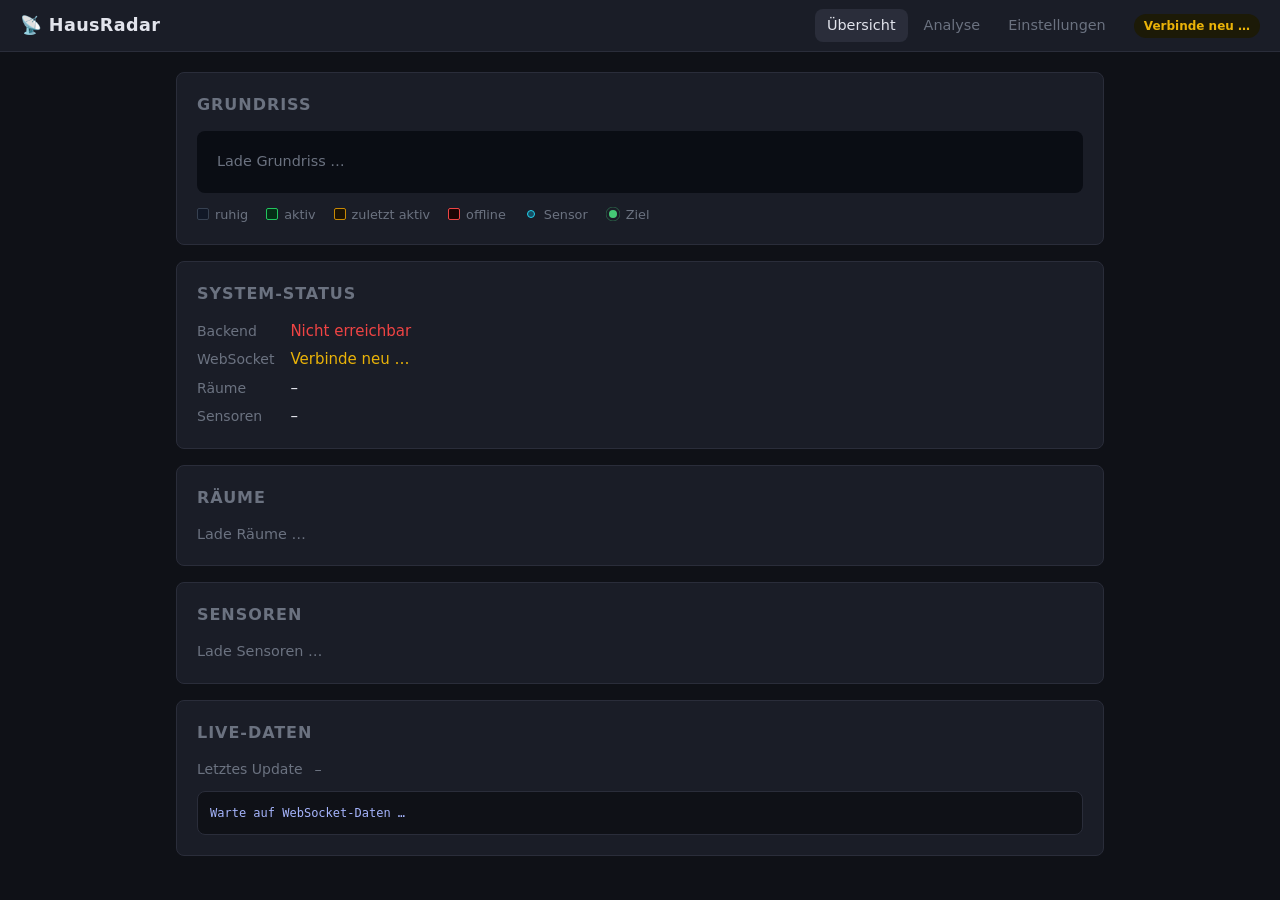
==== web/index.html @ 8f683c07 "Initial commit: HausRadar mmWave-Bewegungserkennungssystem ESP32 + HLK-LD2450 Radarsensoren senden B" ====
<!DOCTYPE html>
<html lang="de">
<head>
  <meta charset="UTF-8" />
  <meta name="viewport" content="width=device-width, initial-scale=1.0" />
  <title>HausRadar</title>
  <link rel="stylesheet" href="styles.css" />
</head>
<body>
  <header class="topbar">
    <h1 class="logo">&#x1F4E1; HausRadar</h1>
    <nav>
      <a href="index.html" class="active">Übersicht</a>
      <a href="profiles.html">Analyse</a>
      <a href="settings.html">Einstellungen</a>
    </nav>
    <span id="status-badge" class="badge badge--connecting">Verbinde …</span>
  </header>

  <main>

    <!-- Grundriss -->
    <section class="card">
      <h2>Grundriss</h2>
      <div class="floorplan-wrap">
        <div id="floorplan-container">
          <p class="muted" style="padding:20px">Lade Grundriss …</p>
        </div>
      </div>
      <div class="fp-legend">
        <span class="fp-legend-item">
          <span class="fp-legend-dot fp-legend-idle"></span>ruhig
        </span>
        <span class="fp-legend-item">
          <span class="fp-legend-dot fp-legend-active"></span>aktiv
        </span>
        <span class="fp-legend-item">
          <span class="fp-legend-dot fp-legend-recent"></span>zuletzt aktiv
        </span>
        <span class="fp-legend-item">
          <span class="fp-legend-dot fp-legend-offline"></span>offline
        </span>
        <span class="fp-legend-item">
          <svg width="14" height="14" viewBox="0 0 14 14" style="flex-shrink:0">
            <circle cx="7" cy="7" r="3.5" fill="#164e63" stroke="#22d3ee" stroke-width="1"/>
          </svg>
          Sensor
        </span>
        <span class="fp-legend-item">
          <svg width="14" height="14" viewBox="0 0 14 14" style="flex-shrink:0">
            <circle cx="7" cy="7" r="4" fill="#4ade80" opacity=".9"/>
            <circle cx="7" cy="7" r="7" fill="none" stroke="#4ade80" stroke-width="1" opacity=".3"/>
          </svg>
          Ziel
        </span>
      </div>
    </section>

    <!-- System-Status -->
    <section class="card">
      <h2>System-Status</h2>
      <div class="info-grid">
        <span class="info-label">Backend</span>
        <span id="health-status" class="info-value">–</span>
        <span class="info-label">WebSocket</span>
        <span id="ws-status" class="info-value">–</span>
        <span class="info-label">Räume</span>
        <span id="room-count" class="info-value">–</span>
        <span class="info-label">Sensoren</span>
        <span id="sensor-count" class="info-value">–</span>
      </div>
    </section>

    <!-- Räume -->
    <section class="card">
      <h2>Räume</h2>
      <div id="room-list" class="room-grid">
        <p class="muted">Lade Räume …</p>
      </div>
    </section>

    <!-- Sensoren -->
    <section class="card">
      <h2>Sensoren</h2>
      <div id="sensor-list" class="sensor-grid">
        <p class="muted">Lade Sensoren …</p>
      </div>
    </section>

    <!-- Live-Debug -->
    <section class="card" id="live-card">
      <h2>Live-Daten <span id="live-counter" class="live-counter"></span></h2>
      <div class="live-header">
        <span class="info-label">Letztes Update</span>
        <span id="live-timestamp" class="info-value muted">–</span>
      </div>
      <pre id="live-debug" class="debug-json">Warte auf WebSocket-Daten …</pre>
    </section>

  </main>

  <script src="api.js"></script>
  <script src="floorplan.js"></script>
  <script src="app.js"></script>
</body>
</html>
---- web/styles.css ----
/* ===== Reset & Basis ===== */
*, *::before, *::after { box-sizing: border-box; margin: 0; padding: 0; }

:root {
  --bg:        #0f1117;
  --surface:   #1a1d27;
  --border:    #2a2d3a;
  --text:      #e2e4ec;
  --muted:     #6b7280;
  --accent:    #3b82f6;
  --green:     #22c55e;
  --yellow:    #eab308;
  --red:       #ef4444;
  --orange:    #f97316;
  --radius:    8px;
  --gap:       16px;
}

body {
  background: var(--bg);
  color: var(--text);
  font-family: system-ui, -apple-system, sans-serif;
  font-size: 15px;
  line-height: 1.5;
  min-height: 100vh;
}

a { color: var(--accent); text-decoration: none; }
a:hover { text-decoration: underline; }

/* ===== Topbar ===== */
.topbar {
  display: flex;
  align-items: center;
  gap: var(--gap);
  padding: 0 20px;
  height: 52px;
  background: var(--surface);
  border-bottom: 1px solid var(--border);
  position: sticky;
  top: 0;
  z-index: 100;
}

.logo {
  font-size: 1.1rem;
  font-weight: 700;
  letter-spacing: .02em;
  white-space: nowrap;
  margin-right: auto;
}

.topbar nav { display: flex; gap: 4px; }
.topbar nav a {
  padding: 6px 12px;
  border-radius: var(--radius);
  color: var(--muted);
  font-size: .9rem;
  transition: background .15s, color .15s;
}
.topbar nav a:hover, .topbar nav a.active {
  background: var(--border);
  color: var(--text);
  text-decoration: none;
}

/* ===== Badge ===== */
.badge {
  font-size: .75rem;
  padding: 3px 10px;
  border-radius: 20px;
  font-weight: 600;
  white-space: nowrap;
}
.badge--ok         { background: #14532d; color: var(--green); }
.badge--connecting { background: #1c1a07; color: var(--yellow); }
.badge--error      { background: #3f0b0b; color: var(--red); }

/* ===== Main Layout ===== */
main {
  max-width: 960px;
  margin: 0 auto;
  padding: 20px var(--gap);
  display: flex;
  flex-direction: column;
  gap: var(--gap);
}

/* ===== Card ===== */
.card {
  background: var(--surface);
  border: 1px solid var(--border);
  border-radius: var(--radius);
  padding: 20px;
}
.card h2 {
  font-size: 1rem;
  font-weight: 600;
  margin-bottom: 14px;
  color: var(--muted);
  text-transform: uppercase;
  letter-spacing: .06em;
}

/* ===== Info Grid ===== */
.info-grid {
  display: grid;
  grid-template-columns: max-content 1fr;
  gap: 6px 16px;
  align-items: center;
}
.info-label { color: var(--muted); font-size: .875rem; }
.info-value { font-weight: 500; }

/* ===== Room Grid ===== */
.room-grid {
  display: grid;
  grid-template-columns: repeat(auto-fill, minmax(180px, 1fr));
  gap: 10px;
}

.room-tile {
  background: var(--bg);
  border: 1px solid var(--border);
  border-radius: var(--radius);
  padding: 14px;
  cursor: default;
  transition: border-color .2s;
}
.room-tile:hover { border-color: var(--accent); }
.room-tile__name { font-weight: 600; margin-bottom: 6px; }
.room-tile__meta { font-size: .8rem; color: var(--muted); }
.room-tile__status {
  display: inline-block;
  margin-top: 8px;
  font-size: .75rem;
  padding: 2px 8px;
  border-radius: 20px;
  font-weight: 600;
}

.status--idle    { background: #1a2535; color: #60a5fa; }
.status--active  { background: #14532d; color: var(--green); }
.status--recent  { background: #2d2006; color: var(--yellow); }
.status--offline { background: #3f0b0b; color: var(--red); }

/* ===== Sensor Grid ===== */
.sensor-grid {
  display: grid;
  grid-template-columns: repeat(auto-fill, minmax(220px, 1fr));
  gap: 10px;
}

.sensor-tile {
  background: var(--bg);
  border: 1px solid var(--border);
  border-radius: var(--radius);
  padding: 14px;
}
.sensor-tile__name { font-weight: 600; margin-bottom: 4px; }
.sensor-tile__meta { font-size: .8rem; color: var(--muted); line-height: 1.6; }

/* ===== Muted text ===== */
.muted { color: var(--muted); font-size: .9rem; }

/* ===== Placeholder pages ===== */
.placeholder {
  display: flex;
  flex-direction: column;
  align-items: center;
  justify-content: center;
  gap: 12px;
  min-height: 200px;
  color: var(--muted);
  font-size: 1rem;
  text-align: center;
}
.placeholder .icon { font-size: 2.5rem; }

/* ===== Live-Debug ===== */
.live-header {
  display: flex;
  align-items: center;
  gap: 12px;
  margin-bottom: 10px;
}

.live-counter {
  font-size: .75rem;
  color: var(--muted);
  font-weight: 400;
  margin-left: 6px;
}

.debug-json {
  background: var(--bg);
  border: 1px solid var(--border);
  border-radius: var(--radius);
  padding: 12px;
  font-size: .75rem;
  line-height: 1.5;
  color: #a5b4fc;
  overflow-x: auto;
  max-height: 320px;
  overflow-y: auto;
  white-space: pre;
  font-family: "Menlo", "Monaco", "Consolas", monospace;
}

/* ===== SVG Grundriss ===== */
.floorplan-wrap {
  background: #0a0d14;
  border-radius: var(--radius);
  overflow-x: auto;
  -webkit-overflow-scrolling: touch;
}

.floorplan-svg {
  display: block;
  width: 100%;
  height: auto;
  min-width: 320px;
}

/* Hintergrund */
.fp-bg { fill: #0a0d14; }

/* Raumrechtecke */
.room-rect {
  stroke-width: 1.5;
  transition: fill .35s ease, stroke .35s ease, stroke-width .35s ease;
}
.room-idle    { fill: #111827; stroke: #374151; }
.room-active  { fill: #052e16; stroke: #22c55e; stroke-width: 2; }
.room-recent  { fill: #1c1305; stroke: #ca8a04; }
.room-offline { fill: #1c0505; stroke: #ef4444; }

/* Raumname */
.room-label {
  font: 600 9px/1 system-ui, -apple-system, sans-serif;
  fill: #d1d5db;
  pointer-events: none;
  user-select: none;
}

/* Zonen */
.zone-rect {
  fill: rgba(255,255,255,.03);
  stroke: #4b5563;
  stroke-width: .7;
  stroke-dasharray: 3 2;
}
.zone-label {
  font: 6.5px/1 system-ui, sans-serif;
  fill: #6b7280;
  pointer-events: none;
  user-select: none;
}

/* Sensormarkierungen */
.sensor-dot {
  fill: #164e63;
  stroke: #22d3ee;
  stroke-width: 1;
}
.sensor-arrow {
  fill: #22d3ee;
  opacity: .75;
}

/* Bewegungsspuren */
.trail-line {
  fill: none;
  stroke: #4ade80;
  stroke-linecap: round;
  stroke-linejoin: round;
}
.trail-line--old { stroke-width: 1;   opacity: .12; }
.trail-line--new { stroke-width: 1.5; opacity: .45; }

/* Zielpunkte */
.target-dot  { fill: #4ade80; }
.target-ring {
  fill: none;
  stroke: #4ade80;
  stroke-width: 1;
  opacity: .35;
}

/* Legende */
.fp-legend {
  display: flex;
  flex-wrap: wrap;
  gap: 8px 18px;
  margin-top: 12px;
  font-size: .8rem;
  color: var(--muted);
}
.fp-legend-item {
  display: flex;
  align-items: center;
  gap: 6px;
}
.fp-legend-dot {
  width: 12px;
  height: 12px;
  border-radius: 2px;
  flex-shrink: 0;
  border: 1px solid transparent;
}
.fp-legend-idle    { background: #111827; border-color: #374151; }
.fp-legend-active  { background: #052e16; border-color: #22c55e; }
.fp-legend-recent  { background: #1c1305; border-color: #ca8a04; }
.fp-legend-offline { background: #1c0505; border-color: #ef4444; }

/* ===== Profile-Filter ===== */
.profile-filters {
  display: flex;
  flex-wrap: wrap;
  gap: 16px;
  align-items: center;
}
.filter-group  { display: flex; align-items: center; gap: 10px; }
.filter-label  { color: var(--muted); font-size: .875rem; white-space: nowrap; }
.btn-group     { display: flex; gap: 4px; }
.btn {
  padding: 5px 12px;
  border-radius: var(--radius);
  border: 1px solid var(--border);
  background: transparent;
  color: var(--muted);
  font-size: .85rem;
  cursor: pointer;
  transition: background .15s, color .15s, border-color .15s;
}
.btn:hover  { background: var(--border); color: var(--text); }
.btn.active { background: var(--accent); border-color: var(--accent); color: #fff; }
.filter-select {
  padding: 5px 10px;
  border-radius: var(--radius);
  border: 1px solid var(--border);
  background: var(--bg);
  color: var(--text);
  font-size: .875rem;
  cursor: pointer;
}

/* ===== Stunden-Balkendiagramm ===== */
.bar-chart {
  display: flex;
  align-items: flex-end;
  gap: 3px;
  height: 140px;
  padding-bottom: 22px;
  position: relative;
}
.bar-col {
  flex: 1;
  display: flex;
  flex-direction: column;
  align-items: center;
  justify-content: flex-end;
  height: 100%;
  position: relative;
}
.bar-fill {
  width: 100%;
  min-height: 2px;
  background: var(--accent);
  border-radius: 2px 2px 0 0;
  transition: height .3s ease;
  opacity: .85;
}
.bar-label {
  position: absolute;
  bottom: -20px;
  font-size: .65rem;
  color: var(--muted);
}

/* ===== Horizontale Balken (Räume / Zonen) ===== */
.hbar-chart  { display: flex; flex-direction: column; gap: 8px; }
.hbar-row    { display: grid; grid-template-columns: 110px 1fr 100px; align-items: center; gap: 10px; }
.hbar-label  { font-size: .85rem; color: var(--text); white-space: nowrap; overflow: hidden; text-overflow: ellipsis; }
.hbar-track  { background: var(--bg); border-radius: 3px; height: 10px; overflow: hidden; }
.hbar-fill   { height: 100%; background: var(--accent); border-radius: 3px; transition: width .3s ease; opacity: .8; }
.hbar-meta   { font-size: .78rem; color: var(--muted); text-align: right; }

/* ===== Heatmap ===== */
.hm-grid {
  display: grid;
  grid-template-columns: 28px repeat(24, 1fr);
  gap: 2px;
  overflow-x: auto;
  min-width: 420px;
}
.hm-corner      { }
.hm-hour-label  { font-size: .6rem; color: var(--muted); text-align: center; padding-bottom: 2px; }
.hm-day-label   { font-size: .7rem; color: var(--muted); display: flex; align-items: center; }
.hm-cell {
  aspect-ratio: 1;
  border-radius: 2px;
  background: rgba(34, 197, 94, var(--i, 0));
  border: 1px solid rgba(255,255,255,.04);
  min-width: 0;
}
.hm-cell:hover  { outline: 1px solid var(--accent); cursor: default; }
.hm-legend {
  display: flex;
  align-items: center;
  gap: 8px;
  margin-top: 8px;
  font-size: .75rem;
  color: var(--muted);
}
.hm-legend-bar {
  flex: 1;
  max-width: 120px;
  height: 8px;
  border-radius: 3px;
  background: linear-gradient(to right, rgba(34,197,94,.1), rgba(34,197,94,1));
}
.hm-legend-label { white-space: nowrap; }

/* ===== Sessions-Tabelle ===== */
.sessions-table {
  width: 100%;
  border-collapse: collapse;
  font-size: .875rem;
}
.sessions-table th {
  text-align: left;
  color: var(--muted);
  font-size: .75rem;
  text-transform: uppercase;
  letter-spacing: .05em;
  padding: 0 8px 8px 0;
  border-bottom: 1px solid var(--border);
}
.sessions-table td {
  padding: 7px 8px 7px 0;
  border-bottom: 1px solid rgba(255,255,255,.04);
  vertical-align: middle;
}
.sessions-table tr:last-child td { border-bottom: none; }

/* ===== Settings ===== */
.health-grid {
  display: grid;
  grid-template-columns: 1fr 1fr;
  gap: 2px 0;
}
.health-row {
  display: contents;
}
.health-label {
  padding: 8px 16px 8px 0;
  color: var(--muted);
  font-size: .875rem;
  border-bottom: 1px solid rgba(255,255,255,.04);
}
.health-value {
  padding: 8px 0;
  font-size: .9rem;
  border-bottom: 1px solid rgba(255,255,255,.04);
  display: flex;
  align-items: center;
  gap: 6px;
}
.dot {
  display: inline-block;
  width: 8px; height: 8px;
  border-radius: 50%;
  flex-shrink: 0;
}
.dot--ok  { background: var(--green); box-shadow: 0 0 4px var(--green); }
.dot--off { background: var(--red);   box-shadow: 0 0 4px var(--red); }

.chip-row { margin-top: 6px; display: flex; flex-wrap: wrap; gap: 4px; }
.chip {
  display: inline-block;
  padding: 2px 8px;
  border-radius: 10px;
  font-size: .75rem;
  background: rgba(255,255,255,.07);
  color: var(--muted);
}

.resources-list {
  list-style: none;
  padding: 0; margin: 0;
  display: flex; flex-direction: column; gap: 10px;
}
.resources-list a {
  color: var(--accent);
  text-decoration: none;
  font-size: .9rem;
}
.resources-list a:hover { text-decoration: underline; }

.error-text { color: var(--red); }

/* ===== Mobile ===== */
@media (max-width: 600px) {
  .topbar { gap: 8px; padding: 0 12px; }
  .logo { font-size: 1rem; }
  .topbar nav a { padding: 5px 8px; font-size: .8rem; }
  main { padding: 12px; }
  .room-grid, .sensor-grid { grid-template-columns: 1fr 1fr; }
  .fp-legend { gap: 6px 14px; font-size: .75rem; }
  .hbar-row { grid-template-columns: 80px 1fr 70px; }
  .profile-filters { gap: 10px; }
  .sessions-table th:nth-child(3),
  .sessions-table td:nth-child(3) { display: none; }
}
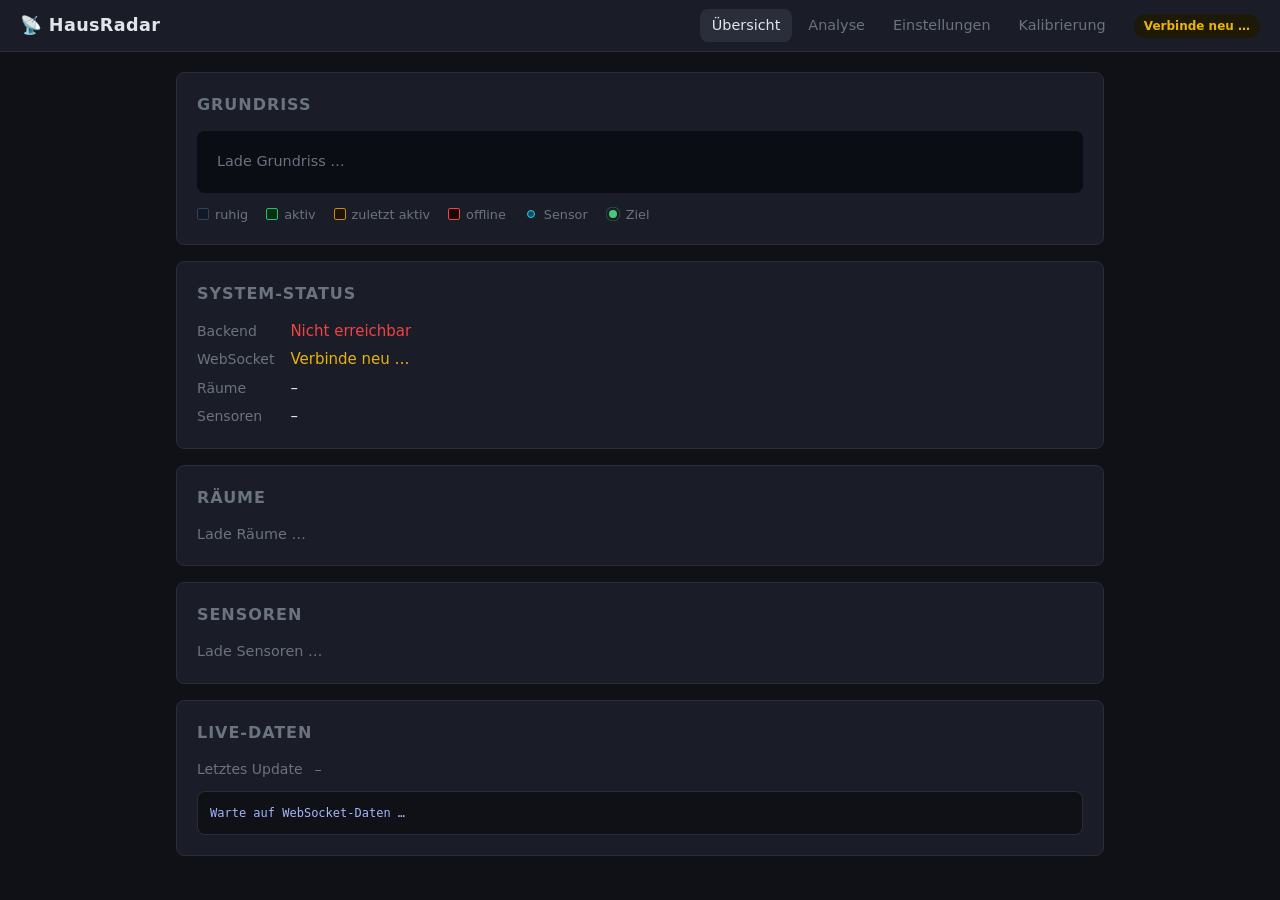
==== commit 9e29eb6c: "feat: Raum-Kalibrierung und Möbel-Mapping per Wizard Neue Kalibrierungs-Seite (calibrate.html) mit 7" ====
--- a/web/index.html
+++ b/web/index.html
@@ -13,6 +13,7 @@
       <a href="index.html" class="active">Übersicht</a>
       <a href="profiles.html">Analyse</a>
       <a href="settings.html">Einstellungen</a>
+      <a href="calibrate.html">Kalibrierung</a>
     </nav>
     <span id="status-badge" class="badge badge--connecting">Verbinde …</span>
   </header>
--- a/web/styles.css
+++ b/web/styles.css
@@ -500,6 +500,257 @@
 
 .error-text { color: var(--red); }
 
+/* ===== Möbel im Grundriss ===== */
+.furniture-rect {
+  fill-opacity: .25;
+  stroke-opacity: .7;
+  stroke-width: .8;
+}
+.furniture-sofa    { fill: #92400e; stroke: #d97706; }
+.furniture-chair   { fill: #78350f; stroke: #b45309; }
+.furniture-table   { fill: #44403c; stroke: #78716c; }
+.furniture-desk    { fill: #3f3f46; stroke: #71717a; }
+.furniture-bed     { fill: #1e3a5f; stroke: #3b82f6; }
+.furniture-cabinet { fill: #374151; stroke: #6b7280; }
+.furniture-other   { fill: #374151; stroke: #6b7280; }
+.furniture-label {
+  font: 5.5px/1 system-ui, sans-serif;
+  fill: #9ca3af;
+  pointer-events: none;
+  user-select: none;
+}
+
+/* ===== Kalibrierungs-Wizard ===== */
+.calibration-wizard {
+  display: flex;
+  flex-direction: column;
+  gap: 20px;
+}
+.wizard-steps {
+  display: flex;
+  gap: 0;
+  margin-bottom: 4px;
+  overflow-x: auto;
+}
+.wizard-step {
+  display: flex;
+  align-items: center;
+  gap: 0;
+  flex-shrink: 0;
+}
+.wizard-step-dot {
+  width: 28px; height: 28px;
+  border-radius: 50%;
+  border: 2px solid var(--border);
+  background: var(--bg);
+  color: var(--muted);
+  font-size: .78rem;
+  font-weight: 700;
+  display: flex;
+  align-items: center;
+  justify-content: center;
+  flex-shrink: 0;
+  transition: all .2s;
+}
+.wizard-step-dot.done    { background: #14532d; border-color: var(--green); color: var(--green); }
+.wizard-step-dot.active  { background: #1e3a5f; border-color: var(--accent); color: var(--accent); }
+.wizard-step-line {
+  width: 24px; height: 2px;
+  background: var(--border);
+  flex-shrink: 0;
+}
+.wizard-step-label {
+  display: none;
+}
+
+.wizard-panel {
+  background: var(--surface);
+  border: 1px solid var(--border);
+  border-radius: var(--radius);
+  padding: 20px;
+}
+.wizard-panel h3 {
+  font-size: 1rem;
+  font-weight: 700;
+  margin-bottom: 4px;
+}
+.wizard-hint {
+  color: var(--muted);
+  font-size: .875rem;
+  margin-bottom: 16px;
+  line-height: 1.5;
+}
+
+/* Raum-Diagram für Kalibrierung */
+.room-diagram {
+  display: block;
+  width: 100%;
+  max-width: 320px;
+  height: 180px;
+  margin: 0 auto 16px;
+}
+
+/* Live-Position Anzeige */
+.live-pos {
+  display: flex;
+  gap: 12px;
+  align-items: center;
+  padding: 10px 14px;
+  background: rgba(255,255,255,.04);
+  border-radius: var(--radius);
+  font-size: .875rem;
+  margin-bottom: 14px;
+}
+.live-pos-dot {
+  width: 10px; height: 10px;
+  border-radius: 50%;
+  background: var(--green);
+  box-shadow: 0 0 6px var(--green);
+  flex-shrink: 0;
+  animation: pulse-dot 1.2s infinite;
+}
+@keyframes pulse-dot {
+  0%, 100% { opacity: 1; }
+  50%       { opacity: .4; }
+}
+.live-pos-dot.offline { background: var(--red); box-shadow: 0 0 6px var(--red); animation: none; }
+
+/* Markierungsknopf */
+.btn-mark {
+  padding: 10px 22px;
+  background: var(--accent);
+  color: #fff;
+  border: none;
+  border-radius: var(--radius);
+  font-size: .95rem;
+  font-weight: 600;
+  cursor: pointer;
+  transition: background .15s, opacity .15s;
+}
+.btn-mark:hover    { background: #2563eb; }
+.btn-mark:disabled { opacity: .4; cursor: not-allowed; }
+
+/* Ergebnis-Vorschau */
+.result-grid {
+  display: grid;
+  grid-template-columns: 1fr 1fr;
+  gap: 10px;
+  margin: 16px 0;
+}
+.result-item {
+  background: rgba(255,255,255,.04);
+  border-radius: var(--radius);
+  padding: 12px 14px;
+}
+.result-item-label {
+  font-size: .75rem;
+  color: var(--muted);
+  text-transform: uppercase;
+  letter-spacing: .05em;
+  margin-bottom: 4px;
+}
+.result-item-value {
+  font-size: 1.2rem;
+  font-weight: 700;
+  color: var(--text);
+}
+
+/* Möbel-Liste */
+.furniture-list {
+  display: flex;
+  flex-direction: column;
+  gap: 8px;
+  margin-bottom: 16px;
+}
+.furniture-item {
+  display: flex;
+  align-items: center;
+  justify-content: space-between;
+  padding: 10px 14px;
+  background: rgba(255,255,255,.04);
+  border: 1px solid var(--border);
+  border-radius: var(--radius);
+  font-size: .875rem;
+}
+.furniture-item-info { display: flex; flex-direction: column; gap: 2px; }
+.furniture-item-name { font-weight: 600; }
+.furniture-item-meta { font-size: .78rem; color: var(--muted); }
+.furniture-item-status {
+  font-size: .75rem;
+  padding: 2px 8px;
+  border-radius: 10px;
+  background: rgba(255,255,255,.06);
+  color: var(--muted);
+}
+.furniture-item-status.done { background: #14532d; color: var(--green); }
+
+/* Möbel hinzufügen Form */
+.add-furniture-form {
+  display: grid;
+  grid-template-columns: 1fr 1fr auto;
+  gap: 10px;
+  margin-bottom: 16px;
+  align-items: end;
+}
+.form-group { display: flex; flex-direction: column; gap: 4px; }
+.form-label { font-size: .8rem; color: var(--muted); }
+.form-input, .form-select {
+  padding: 7px 10px;
+  background: var(--bg);
+  border: 1px solid var(--border);
+  border-radius: var(--radius);
+  color: var(--text);
+  font-size: .875rem;
+}
+.form-input:focus, .form-select:focus {
+  outline: none;
+  border-color: var(--accent);
+}
+
+.btn-secondary {
+  padding: 8px 16px;
+  background: transparent;
+  color: var(--text);
+  border: 1px solid var(--border);
+  border-radius: var(--radius);
+  font-size: .875rem;
+  cursor: pointer;
+  transition: background .15s;
+}
+.btn-secondary:hover { background: var(--border); }
+
+.btn-success {
+  padding: 10px 24px;
+  background: #15803d;
+  color: #fff;
+  border: none;
+  border-radius: var(--radius);
+  font-size: .95rem;
+  font-weight: 600;
+  cursor: pointer;
+  transition: background .15s;
+}
+.btn-success:hover    { background: #166534; }
+.btn-success:disabled { opacity: .4; cursor: not-allowed; }
+
+.save-result {
+  padding: 16px;
+  background: #052e16;
+  border: 1px solid #22c55e;
+  border-radius: var(--radius);
+  font-size: .9rem;
+}
+.save-result p { margin-bottom: 6px; }
+.save-result code {
+  display: inline-block;
+  padding: 3px 8px;
+  background: rgba(0,0,0,.3);
+  border-radius: 4px;
+  font-family: monospace;
+  font-size: .85rem;
+  color: #86efac;
+}
+
 /* ===== Mobile ===== */
 @media (max-width: 600px) {
   .topbar { gap: 8px; padding: 0 12px; }
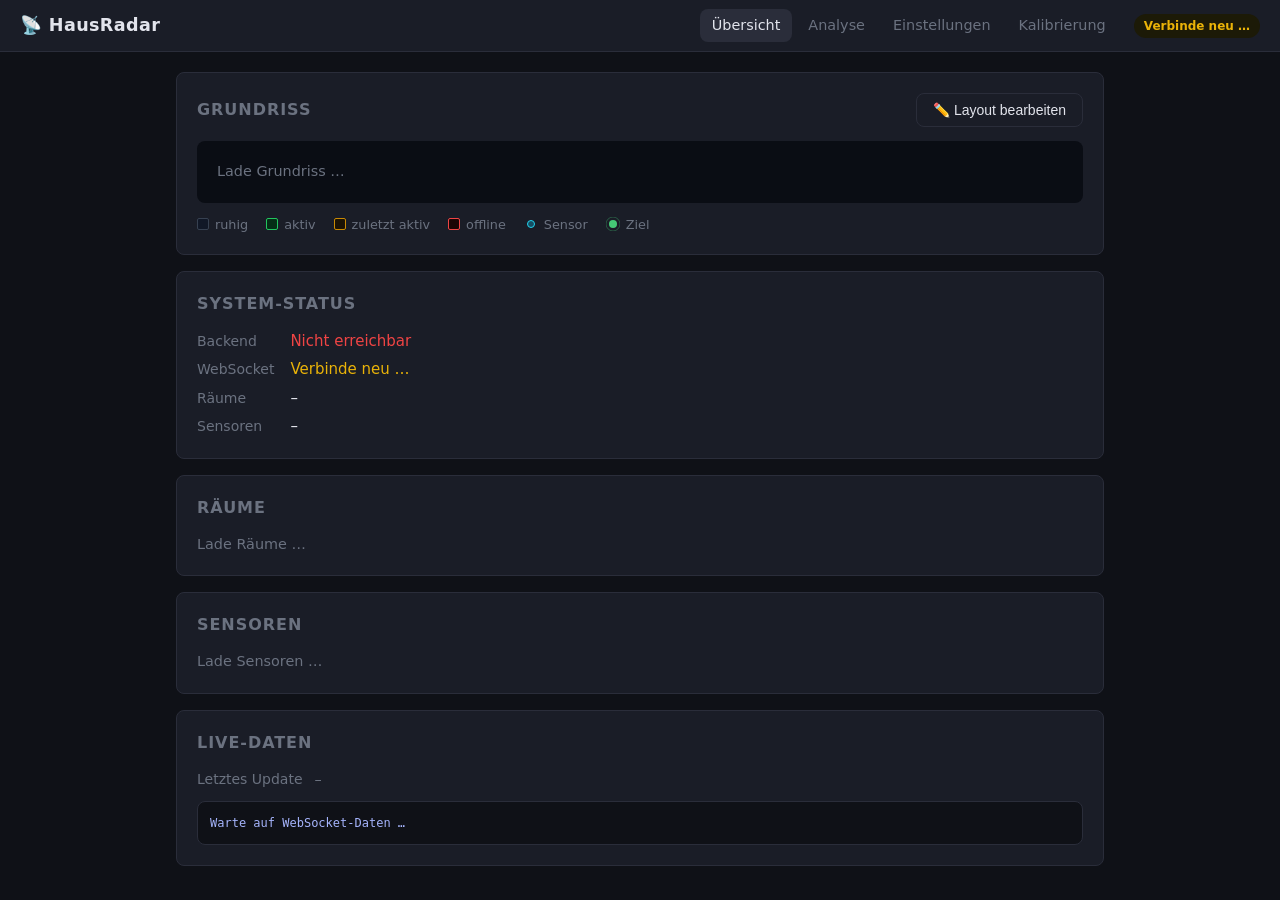
==== commit 4771f23d: "feat: drag-and-drop layout editor on live floorplan (v1.1.3) Add "✏️ Layout bearbeiten" toggle butto" ====
--- a/web/index.html
+++ b/web/index.html
@@ -22,7 +22,12 @@
 
     <!-- Grundriss -->
     <section class="card">
-      <h2>Grundriss</h2>
+      <div class="card-header-row">
+        <h2>Grundriss</h2>
+        <button id="fp-edit-btn" class="btn btn-secondary btn-sm" title="Möbel und Türen verschieben">
+          ✏️ Layout bearbeiten
+        </button>
+      </div>
       <div class="floorplan-wrap">
         <div id="floorplan-container">
           <p class="muted" style="padding:20px">Lade Grundriss …</p>
--- a/web/styles.css
+++ b/web/styles.css
@@ -50,6 +50,16 @@
   margin-right: auto;
 }
 
+.version-badge {
+  font-size: .6rem;
+  font-weight: 400;
+  color: var(--muted);
+  vertical-align: middle;
+  margin-left: 7px;
+  letter-spacing: .03em;
+  opacity: .8;
+}
+
 .topbar nav { display: flex; gap: 4px; }
 .topbar nav a {
   padding: 6px 12px;
@@ -156,9 +166,128 @@
   border: 1px solid var(--border);
   border-radius: var(--radius);
   padding: 14px;
+  transition: border-color .3s, box-shadow .3s;
+}
+.sensor-tile--flash {
+  border-color: var(--green);
+  box-shadow: 0 0 12px rgba(34,197,94,.35);
+}
+.sensor-tile__header {
+  display: flex;
+  align-items: center;
+  justify-content: space-between;
+  gap: 8px;
+  margin-bottom: 6px;
 }
 .sensor-tile__name { font-weight: 600; margin-bottom: 4px; }
-.sensor-tile__meta { font-size: .8rem; color: var(--muted); line-height: 1.6; }
+.sensor-tile__meta { font-size: .8rem; color: var(--muted); line-height: 1.7; }
+
+.mqtt-topic { display: block; margin-top: 4px; }
+.mqtt-topic code {
+  font-size: .72rem;
+  background: var(--surface);
+  border: 1px solid var(--border);
+  border-radius: 4px;
+  padding: 1px 5px;
+  color: var(--text);
+  user-select: all;
+}
+
+.btn-identify {
+  font-size: .72rem;
+  padding: 3px 8px;
+  background: transparent;
+  border: 1px solid var(--border);
+  border-radius: 4px;
+  color: var(--muted);
+  cursor: pointer;
+  white-space: nowrap;
+  flex-shrink: 0;
+}
+.btn-identify:hover { border-color: var(--accent); color: var(--accent); }
+
+/* Raum-Layout-Editor */
+.room-layout-overlay {
+  position: fixed;
+  inset: 0;
+  background: rgba(0,0,0,.65);
+  display: flex;
+  align-items: center;
+  justify-content: center;
+  z-index: 200;
+  padding: 16px;
+}
+.room-layout-modal {
+  background: var(--surface);
+  border: 1px solid var(--border);
+  border-radius: var(--radius);
+  display: flex;
+  flex-direction: column;
+  gap: 14px;
+  padding: 20px;
+  max-width: 800px;
+  width: 100%;
+  max-height: calc(100vh - 32px);
+  overflow: auto;
+}
+.room-layout-title {
+  font-size: 1rem;
+  font-weight: 700;
+  flex-shrink: 0;
+}
+.room-layout-hint {
+  font-size: .78rem;
+  color: var(--muted);
+  margin: 0;
+  flex: 1;
+}
+.room-layout-footer {
+  display: flex;
+  align-items: center;
+  gap: 10px;
+  flex-wrap: wrap;
+  flex-shrink: 0;
+  border-top: 1px solid var(--border);
+  padding-top: 12px;
+  margin-top: 4px;
+}
+
+/* Identifizier-Modal */
+.identify-overlay {
+  position: fixed;
+  inset: 0;
+  background: rgba(0,0,0,.6);
+  display: flex;
+  align-items: center;
+  justify-content: center;
+  z-index: 200;
+}
+.identify-box {
+  background: var(--surface);
+  border: 1px solid var(--border);
+  border-radius: var(--radius);
+  padding: 28px 32px;
+  max-width: 420px;
+  width: 90%;
+  display: flex;
+  flex-direction: column;
+  gap: 14px;
+}
+.identify-box__title {
+  font-size: 1.1rem;
+  font-weight: 700;
+}
+.identify-status {
+  background: var(--bg);
+  border-radius: var(--radius);
+  padding: 12px 16px;
+  font-size: .9rem;
+}
+.identify-detail {
+  font-size: .85rem;
+  color: var(--muted);
+  line-height: 1.6;
+}
 
 /* ===== Muted text ===== */
 .muted { color: var(--muted); font-size: .9rem; }
@@ -271,20 +400,99 @@
 /* Bewegungsspuren */
 .trail-line {
   fill: none;
-  stroke: #4ade80;
+  /* stroke wird per inline-style gesetzt (Personen-Farbe) */
   stroke-linecap: round;
   stroke-linejoin: round;
 }
-.trail-line--old { stroke-width: 1;   opacity: .12; }
-.trail-line--new { stroke-width: 1.5; opacity: .45; }
-
-/* Zielpunkte */
-.target-dot  { fill: #4ade80; }
+.trail-line--old { stroke-width: 1;   opacity: .15; }
+.trail-line--new { stroke-width: 1.5; opacity: .50; }
+
+/* Zielpunkte – fill/stroke werden per inline-style gesetzt */
+.target-dot  { }
 .target-ring {
   fill: none;
-  stroke: #4ade80;
   stroke-width: 1;
-  opacity: .35;
+  opacity: .40;
+}
+
+/* ===== Floorplan Edit-Modus ===== */
+
+/* Karten-Header mit Titel + Button nebeneinander */
+.card-header-row {
+  display: flex;
+  align-items: center;
+  justify-content: space-between;
+  margin-bottom: 14px;
+}
+.card-header-row h2 {
+  margin-bottom: 0;
+}
+
+/* Draggable-Gruppen im Edit-Modus */
+.fp-edit-mode .fp-draggable {
+  cursor: grab;
+}
+.fp-edit-mode .fp-draggable:active {
+  cursor: grabbing;
+}
+
+/* Möbel: gestrichelte Highlight-Umrandung im Edit-Modus */
+.fp-edit-mode .fp-draggable[data-drag="furniture"] rect {
+  stroke:           var(--accent);
+  stroke-width:     1.5;
+  stroke-dasharray: 4 2;
+  opacity: .9;
+}
+.fp-edit-mode .fp-draggable[data-drag="furniture"]:hover rect {
+  stroke: var(--yellow);
+}
+
+/* Türen: Highlight auf dem Türsymbol */
+.fp-edit-mode .fp-draggable[data-drag="door"] .door-symbol {
+  stroke:           var(--accent);
+  stroke-width:     1.5;
+  stroke-dasharray: 3 2;
+}
+.fp-edit-mode .fp-draggable[data-drag="door"]:hover .door-symbol {
+  stroke: var(--yellow);
+}
+
+/* Edit-Button: aktiver Zustand */
+.btn--edit-active {
+  border-color: var(--green);
+  color:        var(--green);
+}
+.btn--edit-active:hover {
+  background:   rgba(34, 197, 94, 0.1);
+  border-color: var(--green);
+  color:        var(--green);
+}
+
+/* Toast-Benachrichtigung (Speichern-Feedback) */
+.fp-toast {
+  position: fixed;
+  bottom: 28px;
+  left: 50%;
+  transform: translateX(-50%) translateY(80px);
+  background: var(--surface);
+  border: 1px solid var(--green);
+  color: var(--green);
+  padding: 8px 20px;
+  border-radius: var(--radius);
+  font-size: .85rem;
+  pointer-events: none;
+  z-index: 9999;
+  transition: transform .22s ease, opacity .22s ease;
+  opacity: 0;
+  white-space: nowrap;
+}
+.fp-toast--visible {
+  transform: translateX(-50%) translateY(0);
+  opacity: 1;
+}
+.fp-toast--error {
+  border-color: var(--red);
+  color:        var(--red);
 }
 
 /* Legende */
@@ -335,6 +543,7 @@
 }
 .btn:hover  { background: var(--border); color: var(--text); }
 .btn.active { background: var(--accent); border-color: var(--accent); color: #fff; }
+.btn-sm     { padding: 4px 10px; font-size: .8rem; }
 .filter-select {
   padding: 5px 10px;
   border-radius: var(--radius);
@@ -499,6 +708,22 @@
 .resources-list a:hover { text-decoration: underline; }
 
 .error-text { color: var(--red); }
+
+/* ===== Türen im Grundriss ===== */
+.door-gap    { fill: #0a0d14; }   /* Hintergrundfarbe – überdeckt Wandlinie */
+.door-symbol {
+  fill: none;
+  stroke: #6366f1;
+  stroke-width: 1;
+  stroke-dasharray: 2 1;
+  opacity: .85;
+}
+.door-label {
+  font: 5px/1 system-ui, sans-serif;
+  fill: #818cf8;
+  pointer-events: none;
+  user-select: none;
+}
 
 /* ===== Möbel im Grundriss ===== */
 .furniture-rect {
@@ -751,6 +976,25 @@
   color: #86efac;
 }
 
+/* ===== Inline-Edit-Icon ===== */
+.btn-edit-icon {
+  padding: 2px 6px;
+  background: transparent;
+  color: var(--muted);
+  border: 1px solid transparent;
+  border-radius: 4px;
+  font-size: .78rem;
+  cursor: pointer;
+  line-height: 1;
+  transition: background .12s, border-color .12s, color .12s;
+  flex-shrink: 0;
+}
+.btn-edit-icon:hover {
+  background: var(--border);
+  border-color: var(--border);
+  color: var(--text);
+}
+
 /* ===== Mobile ===== */
 @media (max-width: 600px) {
   .topbar { gap: 8px; padding: 0 12px; }
@@ -763,4 +1007,9 @@
   .profile-filters { gap: 10px; }
   .sessions-table th:nth-child(3),
   .sessions-table td:nth-child(3) { display: none; }
-}
+  /* Neuer-Raum-Formular: auf mobil einspaltiger Stack */
+  #form-create-room-grid,
+  .add-furniture-form[style*="grid-template-columns:2fr"] {
+    grid-template-columns: 1fr !important;
+  }
+}
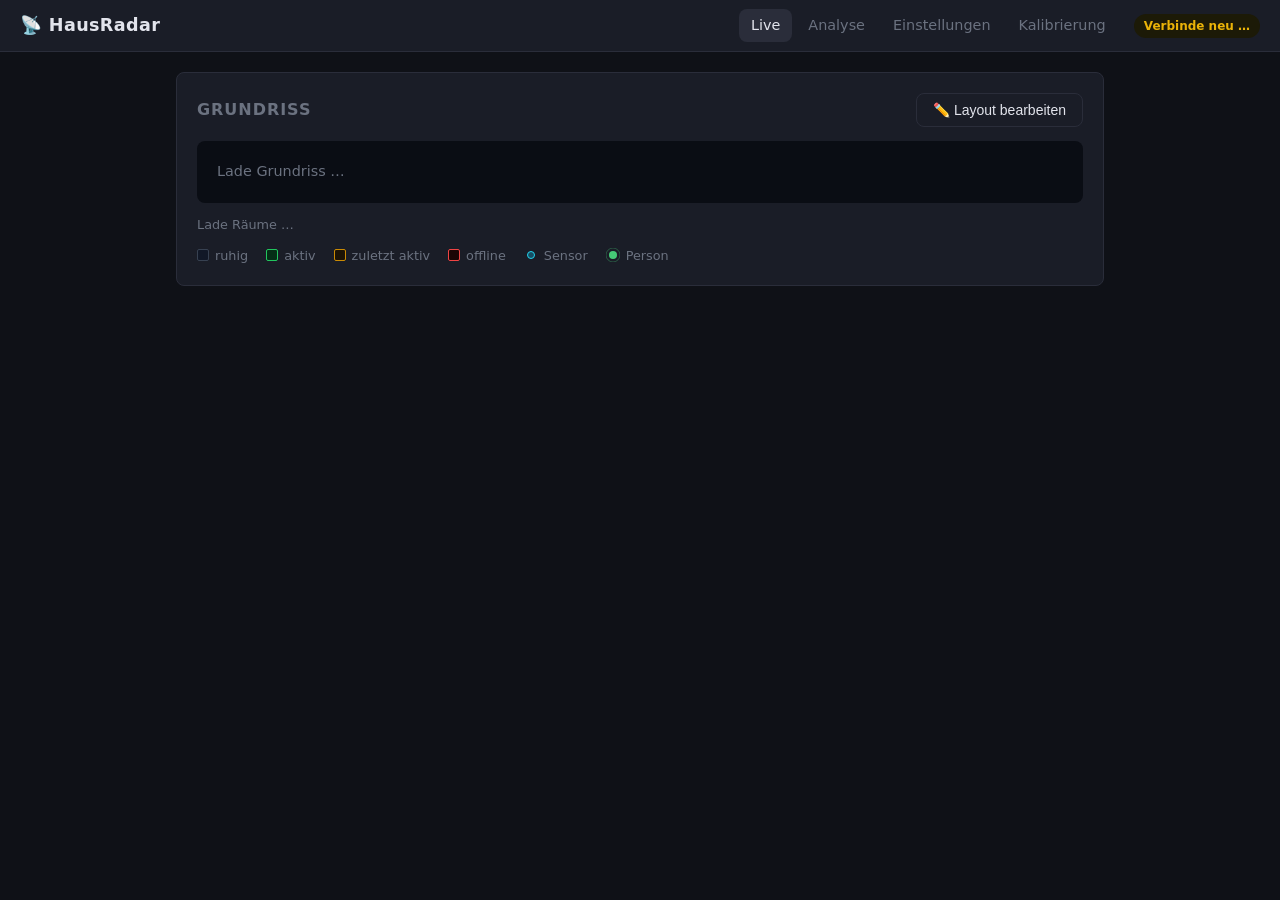
==== commit 557cc349: "v1.1.8 – Webseite vereinfacht und neu strukturiert - Live-Seite (index.html): auf reinen Grundriss r" ====
--- a/web/index.html
+++ b/web/index.html
@@ -3,14 +3,14 @@
 <head>
   <meta charset="UTF-8" />
   <meta name="viewport" content="width=device-width, initial-scale=1.0" />
-  <title>HausRadar</title>
+  <title>HausRadar – Live</title>
   <link rel="stylesheet" href="styles.css" />
 </head>
 <body>
   <header class="topbar">
     <h1 class="logo">&#x1F4E1; HausRadar</h1>
     <nav>
-      <a href="index.html" class="active">Übersicht</a>
+      <a href="index.html" class="active">Live</a>
       <a href="profiles.html">Analyse</a>
       <a href="settings.html">Einstellungen</a>
       <a href="calibrate.html">Kalibrierung</a>
@@ -24,15 +24,24 @@
     <section class="card">
       <div class="card-header-row">
         <h2>Grundriss</h2>
-        <button id="fp-edit-btn" class="btn btn-secondary btn-sm" title="Möbel und Türen verschieben">
+        <button id="fp-edit-btn" class="btn btn-secondary btn-sm"
+                title="Möbel und Türen verschieben">
           ✏️ Layout bearbeiten
         </button>
       </div>
+
       <div class="floorplan-wrap">
         <div id="floorplan-container">
           <p class="muted" style="padding:20px">Lade Grundriss …</p>
         </div>
       </div>
+
+      <!-- Kompakte Raumstatus-Leiste -->
+      <div id="room-status-bar" class="room-status-bar">
+        <span class="muted" style="font-size:.8rem">Lade Räume …</span>
+      </div>
+
+      <!-- Legende -->
       <div class="fp-legend">
         <span class="fp-legend-item">
           <span class="fp-legend-dot fp-legend-idle"></span>ruhig
@@ -57,50 +66,9 @@
             <circle cx="7" cy="7" r="4" fill="#4ade80" opacity=".9"/>
             <circle cx="7" cy="7" r="7" fill="none" stroke="#4ade80" stroke-width="1" opacity=".3"/>
           </svg>
-          Ziel
+          Person
         </span>
       </div>
-    </section>
-
-    <!-- System-Status -->
-    <section class="card">
-      <h2>System-Status</h2>
-      <div class="info-grid">
-        <span class="info-label">Backend</span>
-        <span id="health-status" class="info-value">–</span>
-        <span class="info-label">WebSocket</span>
-        <span id="ws-status" class="info-value">–</span>
-        <span class="info-label">Räume</span>
-        <span id="room-count" class="info-value">–</span>
-        <span class="info-label">Sensoren</span>
-        <span id="sensor-count" class="info-value">–</span>
-      </div>
-    </section>
-
-    <!-- Räume -->
-    <section class="card">
-      <h2>Räume</h2>
-      <div id="room-list" class="room-grid">
-        <p class="muted">Lade Räume …</p>
-      </div>
-    </section>
-
-    <!-- Sensoren -->
-    <section class="card">
-      <h2>Sensoren</h2>
-      <div id="sensor-list" class="sensor-grid">
-        <p class="muted">Lade Sensoren …</p>
-      </div>
-    </section>
-
-    <!-- Live-Debug -->
-    <section class="card" id="live-card">
-      <h2>Live-Daten <span id="live-counter" class="live-counter"></span></h2>
-      <div class="live-header">
-        <span class="info-label">Letztes Update</span>
-        <span id="live-timestamp" class="info-value muted">–</span>
-      </div>
-      <pre id="live-debug" class="debug-json">Warte auf WebSocket-Daten …</pre>
     </section>
 
   </main>
--- a/web/styles.css
+++ b/web/styles.css
@@ -457,6 +457,30 @@
   stroke: var(--yellow);
 }
 
+/* Rotations-Handle (Ecke oben rechts des Möbelstücks, nur im Edit-Modus) */
+.fp-rot-handle {
+  display: none;
+  fill:         var(--accent);
+  stroke:       #fff;
+  stroke-width: 1;
+  cursor:       pointer;
+  opacity:      0.85;
+}
+.fp-rot-handle-icon {
+  display: none;
+  fill:     #fff;
+  font-weight: bold;
+  user-select: none;
+}
+.fp-edit-mode .fp-rot-handle,
+.fp-edit-mode .fp-rot-handle-icon {
+  display: block;
+}
+.fp-edit-mode .fp-rot-handle:hover {
+  fill:    var(--yellow);
+  opacity: 1;
+}
+
 /* Edit-Button: aktiver Zustand */
 .btn--edit-active {
   border-color: var(--green);
@@ -521,6 +545,48 @@
 .fp-legend-recent  { background: #1c1305; border-color: #ca8a04; }
 .fp-legend-offline { background: #1c0505; border-color: #ef4444; }
 
+/* ===== Raumstatus-Leiste (index.html) ===== */
+.room-status-bar {
+  display: flex;
+  flex-wrap: wrap;
+  gap: 8px;
+  margin: 12px 0 4px;
+}
+
+.room-pill {
+  display: inline-flex;
+  align-items: center;
+  gap: 6px;
+  padding: 5px 12px;
+  border-radius: 20px;
+  font-size: .82rem;
+  font-weight: 500;
+  border: 1px solid transparent;
+  transition: opacity .3s;
+}
+
+.room-pill__dot {
+  width: 7px;
+  height: 7px;
+  border-radius: 50%;
+  flex-shrink: 0;
+}
+
+.room-pill__label {
+  font-size: .74rem;
+  font-weight: 400;
+  opacity: .8;
+}
+
+.room-pill--idle    { background: #111827; border-color: #2d3a50; color: #60a5fa; }
+.room-pill--idle    .room-pill__dot { background: #374151; }
+.room-pill--active  { background: #052e16; border-color: #15803d; color: #4ade80; }
+.room-pill--active  .room-pill__dot { background: #22c55e; }
+.room-pill--recent  { background: #1c1305; border-color: #92400e; color: var(--yellow); }
+.room-pill--recent  .room-pill__dot { background: var(--yellow); }
+.room-pill--offline { background: #1c0505; border-color: #7f1d1d; color: #f87171; }
+.room-pill--offline .room-pill__dot { background: var(--red); }
+
 /* ===== Profile-Filter ===== */
 .profile-filters {
   display: flex;
@@ -708,6 +774,131 @@
 .resources-list a:hover { text-decoration: underline; }
 
 .error-text { color: var(--red); }
+
+/* ===== Provisioning Guide ===== */
+.prov-select {
+  background: var(--surface);
+  color: var(--text);
+  border: 1px solid var(--border);
+  border-radius: var(--radius);
+  padding: 7px 10px;
+  font-size: .9rem;
+  min-width: 260px;
+  cursor: pointer;
+}
+.prov-select:focus { outline: 2px solid var(--accent); }
+
+.code-block {
+  display: block;
+  background: #0a0d14;
+  border: 1px solid var(--border);
+  border-radius: 5px;
+  padding: 8px 12px;
+  font-family: monospace;
+  font-size: .8rem;
+  color: #93c5fd;
+  margin: 6px 0;
+  white-space: pre;
+}
+
+.prov-ssid {
+  display: inline-block;
+  margin: 6px 0;
+  font-size: 1rem;
+  color: var(--text);
+}
+
+.prov-guide-header {
+  font-size: .875rem;
+  color: var(--muted);
+  margin-bottom: 14px;
+  padding-bottom: 10px;
+  border-bottom: 1px solid var(--border);
+}
+
+.prov-steps { display: flex; flex-direction: column; gap: 14px; }
+
+.prov-step {
+  display: flex;
+  gap: 14px;
+  align-items: flex-start;
+}
+
+.prov-step__num {
+  flex-shrink: 0;
+  width: 28px; height: 28px;
+  background: var(--accent);
+  color: #fff;
+  border-radius: 50%;
+  display: flex; align-items: center; justify-content: center;
+  font-weight: 700; font-size: .85rem;
+  margin-top: 2px;
+}
+
+.prov-step__title {
+  font-weight: 600;
+  margin-bottom: 4px;
+  font-size: .95rem;
+}
+
+.prov-step__text {
+  font-size: .845rem;
+  color: var(--muted);
+  line-height: 1.65;
+}
+
+.prov-table {
+  margin-top: 8px;
+  border-collapse: collapse;
+  font-size: .82rem;
+}
+.prov-table td {
+  padding: 3px 10px 3px 0;
+  vertical-align: middle;
+}
+.prov-table td:first-child {
+  color: var(--muted);
+  min-width: 140px;
+}
+
+.prov-id {
+  background: var(--border);
+  border-radius: 3px;
+  padding: 1px 6px;
+  font-size: .82rem;
+  color: var(--text);
+}
+
+.btn-copy {
+  background: none;
+  border: 1px solid var(--border);
+  border-radius: 4px;
+  color: var(--muted);
+  cursor: pointer;
+  font-size: .75rem;
+  padding: 1px 5px;
+  margin-left: 4px;
+  transition: color .15s, border-color .15s;
+}
+.btn-copy:hover { color: var(--accent); border-color: var(--accent); }
+
+.prov-hint {
+  display: inline-block;
+  margin-top: 6px;
+  font-size: .78rem;
+  color: var(--muted);
+}
+
+.prov-reset-hint {
+  margin-top: 16px;
+  padding: 10px 14px;
+  background: #1c1a0a;
+  border: 1px solid #4a3a0a;
+  border-radius: 6px;
+  font-size: .82rem;
+  color: var(--yellow);
+  line-height: 1.6;
+}
 
 /* ===== Türen im Grundriss ===== */
 .door-gap    { fill: #0a0d14; }   /* Hintergrundfarbe – überdeckt Wandlinie */
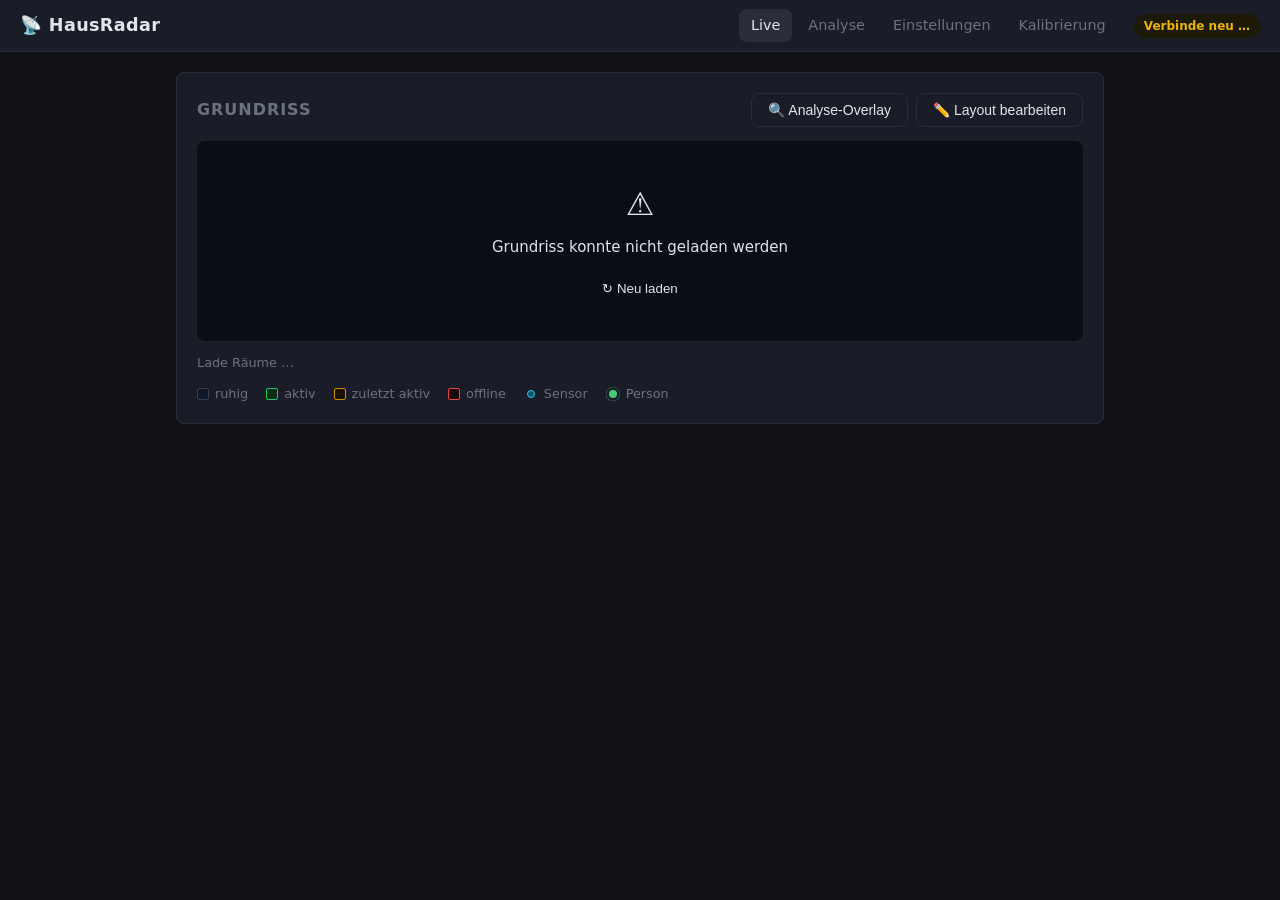
==== commit 268596d1: "Grundriss: feste Geometrie + ruhige Live-Ansicht layout_engine: Nachbarräume teilen sich Wände statt" ====
--- a/web/index.html
+++ b/web/index.html
@@ -24,10 +24,17 @@
     <section class="card">
       <div class="card-header-row">
         <h2>Grundriss</h2>
-        <button id="fp-edit-btn" class="btn btn-secondary btn-sm"
-                title="Möbel und Türen verschieben">
-          ✏️ Layout bearbeiten
-        </button>
+        <div class="fp-header-actions">
+          <button id="fp-overlay-btn" class="btn btn-secondary btn-sm"
+                  title="Möbel-Heatmap und gelernte Verbindungen ein-/ausblenden"
+                  aria-pressed="false">
+            🔍 Analyse-Overlay
+          </button>
+          <button id="fp-edit-btn" class="btn btn-secondary btn-sm"
+                  title="Möbel und Türen verschieben">
+            ✏️ Layout bearbeiten
+          </button>
+        </div>
       </div>
 
       <div class="floorplan-wrap">
--- a/web/styles.css
+++ b/web/styles.css
@@ -252,6 +252,49 @@
   margin-top: 4px;
 }
 
+/* ===== Raumform-Editor ===== */
+.shape-editor-overlay {
+  position: fixed;
+  inset: 0;
+  background: rgba(0,0,0,.7);
+  display: flex;
+  align-items: center;
+  justify-content: center;
+  z-index: 300;
+  padding: 16px;
+}
+
+.shape-editor-modal {
+  background: var(--surface);
+  border: 1px solid var(--border);
+  border-radius: var(--radius);
+  padding: 20px;
+  max-width: 540px;
+  width: 100%;
+  max-height: calc(100vh - 32px);
+  overflow: auto;
+}
+
+.shape-editor-title {
+  font-size: 1rem;
+  font-weight: 700;
+  display: flex;
+  align-items: center;
+  justify-content: space-between;
+  margin-bottom: 10px;
+}
+
+.shape-editor-close {
+  background: none;
+  border: none;
+  color: var(--muted);
+  font-size: 1rem;
+  cursor: pointer;
+  padding: 2px 6px;
+  border-radius: 4px;
+}
+.shape-editor-close:hover { color: var(--text); }
+
 /* Identifizier-Modal */
 .identify-overlay {
   position: fixed;
@@ -378,6 +421,7 @@
   stroke: #4b5563;
   stroke-width: .7;
   stroke-dasharray: 3 2;
+  pointer-events: none;
 }
 .zone-label {
   font: 6.5px/1 system-ui, sans-serif;
@@ -415,6 +459,102 @@
   opacity: .40;
 }
 
+/* ===== Gelernte Verbindungen ===== */
+
+.conn-line {
+  stroke:       #f59e0b;
+  stroke-width: 2;
+  fill:         none;
+}
+.conn-line--confirmed {
+  stroke-width: 2.5;
+}
+.conn-badge-bg {
+  fill: #1a1f2e;
+  stroke: #f59e0b;
+  stroke-width: .8;
+  opacity: .9;
+}
+.conn-badge {
+  fill:       #f59e0b;
+  font-size:  7px;
+  font-family: var(--font-mono, monospace);
+}
+
+/* ===== Transit-Animation ===== */
+
+.transit-dot {
+  fill:         #fff;
+  stroke:       #f59e0b;
+  stroke-width: 2;
+  filter:       url(#fp-glow);
+  opacity:      .9;
+}
+
+/* ===== Kalibrierungsphasen (M24) ===== */
+
+/* none: kaum sichtbar – kein Signal vom Sensor */
+[data-cal-phase="none"] {
+  opacity: 0.30;
+}
+[data-cal-phase="none"] .room-rect {
+  stroke-dasharray: 8 5;
+}
+
+/* learning: gestrichelt, langsam pulsierend */
+[data-cal-phase="learning"] {
+  opacity: 0.65;
+  animation: cal-pulse 3s ease-in-out infinite;
+}
+[data-cal-phase="learning"] .room-rect {
+  stroke-dasharray: 5 3;
+}
+
+/* improving: leicht gedämpft, sehr weicher Puls */
+[data-cal-phase="improving"] {
+  animation: cal-pulse 6s ease-in-out infinite;
+}
+[data-cal-phase="improving"] .room-rect {
+  stroke-dasharray: 2 2;
+}
+
+/* confident: normal (kein Override nötig) */
+[data-cal-phase="confident"] .room-cal-hint {
+  display: none;
+}
+
+@keyframes cal-pulse {
+  0%, 100% { opacity: 1;    }
+  50%       { opacity: 0.6; }
+}
+
+.room-cal-hint {
+  fill:            var(--text-muted);
+  font-size:       8px;
+  pointer-events:  none;
+  opacity:         0.55;
+  font-style:      italic;
+}
+
+/* Toast-Variante für Kalibrierungs-Updates (grün) */
+.fp-toast--cal {
+  background:   #0f2318;
+  border-color: #22c55e;
+  color:        #22c55e;
+}
+
+/* ===== Dwell-Zonen (Möbel-Heatmap) ===== */
+
+.dwell-zone {
+  pointer-events: all;
+  cursor: default;
+  transition: opacity 0.3s;
+}
+.dwell-zone:hover {
+  opacity: 1.5; /* Browser clampt auf 1 – macht Hover etwas sichtbarer */
+  filter: brightness(1.4);
+}
+
 /* ===== Floorplan Edit-Modus ===== */
 
 /* Karten-Header mit Titel + Button nebeneinander */
@@ -426,6 +566,11 @@
 }
 .card-header-row h2 {
   margin-bottom: 0;
+}
+/* Button-Gruppe rechts im Grundriss-Header (Overlay-Toggle + Layout bearbeiten) */
+.fp-header-actions {
+  display: flex;
+  gap: 8px;
 }
 
 /* Draggable-Gruppen im Edit-Modus */
@@ -775,6 +920,43 @@
 
 .error-text { color: var(--red); }
 
+/* ===== Tür-Kandidaten ===== */
+.door-candidate {
+  background: var(--surface);
+  border: 1px solid var(--border);
+  border-radius: var(--radius);
+  padding: 12px 16px;
+  margin-bottom: 10px;
+  transition: opacity .3s, background .3s, border-color .3s;
+}
+
+.door-candidate__header {
+  display: flex;
+  align-items: center;
+  gap: 10px;
+  flex-wrap: wrap;
+}
+
+.door-candidate__icon {
+  font-size: 1.3rem;
+  flex-shrink: 0;
+}
+
+.door-candidate__body {
+  display: flex;
+  gap: 14px;
+  align-items: flex-start;
+  margin-top: 10px;
+  padding-top: 10px;
+  border-top: 1px solid var(--border);
+}
+
+.door-candidate__meta {
+  font-size: .82rem;
+  color: var(--muted);
+  line-height: 1.6;
+}
+
 /* ===== Provisioning Guide ===== */
 .prov-select {
   background: var(--surface);
@@ -788,26 +970,6 @@
 }
 .prov-select:focus { outline: 2px solid var(--accent); }
 
-.code-block {
-  display: block;
-  background: #0a0d14;
-  border: 1px solid var(--border);
-  border-radius: 5px;
-  padding: 8px 12px;
-  font-family: monospace;
-  font-size: .8rem;
-  color: #93c5fd;
-  margin: 6px 0;
-  white-space: pre;
-}
-
-.prov-ssid {
-  display: inline-block;
-  margin: 6px 0;
-  font-size: 1rem;
-  color: var(--text);
-}
-
 .prov-guide-header {
   font-size: .875rem;
   color: var(--muted);
@@ -816,57 +978,105 @@
   border-bottom: 1px solid var(--border);
 }
 
-.prov-steps { display: flex; flex-direction: column; gap: 14px; }
-
-.prov-step {
-  display: flex;
-  gap: 14px;
+/* Pre-fill form */
+.prov-prefill {
+  display: flex;
+  flex-direction: column;
+  gap: 10px;
+}
+
+.prov-prefill__row {
+  display: flex;
+  align-items: center;
+  gap: 12px;
+}
+
+.prov-prefill__label {
+  flex: 0 0 160px;
+  font-size: .8rem;
+  color: var(--muted);
+}
+
+.prov-prefill__input {
+  flex: 1;
+  background: var(--surface);
+  color: var(--text);
+  border: 1px solid var(--border);
+  border-radius: 6px;
+  padding: 7px 10px;
+  font-size: .9rem;
+  min-width: 0;
+}
+.prov-prefill__input:focus {
+  outline: 2px solid var(--accent);
+  border-color: var(--accent);
+}
+
+.prov-prefill__row--ro .prov-prefill__value {
+  flex: 1;
+  font-size: .88rem;
+  color: var(--text);
+  opacity: .75;
+}
+
+/* QR code result */
+.prov-qr-box {
+  display: flex;
+  gap: 20px;
   align-items: flex-start;
+  padding: 16px;
+  background: var(--surface);
+  border: 1px solid var(--border);
+  border-radius: 8px;
+}
+.prov-qr-box img {
+  flex-shrink: 0;
+  border-radius: 6px;
+  background: #fff;
+}
+.prov-qr-info {
+  font-size: .85rem;
+  line-height: 1.6;
+}
+
+/* Compact step list */
+.prov-steps-compact {
+  display: flex;
+  flex-direction: column;
+  gap: 12px;
+  margin-top: 22px;
+}
+
+.prov-step-compact {
+  display: flex;
+  gap: 12px;
+  align-items: flex-start;
+  font-size: .84rem;
+  color: var(--muted);
 }
 
 .prov-step__num {
   flex-shrink: 0;
-  width: 28px; height: 28px;
+  width: 24px; height: 24px;
   background: var(--accent);
   color: #fff;
   border-radius: 50%;
   display: flex; align-items: center; justify-content: center;
-  font-weight: 700; font-size: .85rem;
-  margin-top: 2px;
-}
-
-.prov-step__title {
-  font-weight: 600;
-  margin-bottom: 4px;
-  font-size: .95rem;
-}
-
-.prov-step__text {
-  font-size: .845rem;
-  color: var(--muted);
-  line-height: 1.65;
-}
-
-.prov-table {
-  margin-top: 8px;
-  border-collapse: collapse;
-  font-size: .82rem;
-}
-.prov-table td {
-  padding: 3px 10px 3px 0;
-  vertical-align: middle;
-}
-.prov-table td:first-child {
-  color: var(--muted);
-  min-width: 140px;
-}
-
-.prov-id {
-  background: var(--border);
-  border-radius: 3px;
-  padding: 1px 6px;
-  font-size: .82rem;
-  color: var(--text);
+  font-weight: 700; font-size: .8rem;
+  margin-top: 1px;
+}
+
+.code-block {
+  display: block;
+  background: #0a0d14;
+  border: 1px solid var(--border);
+  border-radius: 5px;
+  padding: 7px 12px;
+  font-family: monospace;
+  font-size: .78rem;
+  color: #93c5fd;
+  margin: 5px 0 0;
+  white-space: pre;
 }
 
 .btn-copy {
@@ -876,21 +1086,14 @@
   color: var(--muted);
   cursor: pointer;
   font-size: .75rem;
-  padding: 1px 5px;
+  padding: 2px 7px;
   margin-left: 4px;
   transition: color .15s, border-color .15s;
 }
 .btn-copy:hover { color: var(--accent); border-color: var(--accent); }
 
-.prov-hint {
-  display: inline-block;
-  margin-top: 6px;
-  font-size: .78rem;
-  color: var(--muted);
-}
-
 .prov-reset-hint {
-  margin-top: 16px;
+  margin-top: 18px;
   padding: 10px 14px;
   background: #1c1a0a;
   border: 1px solid #4a3a0a;
